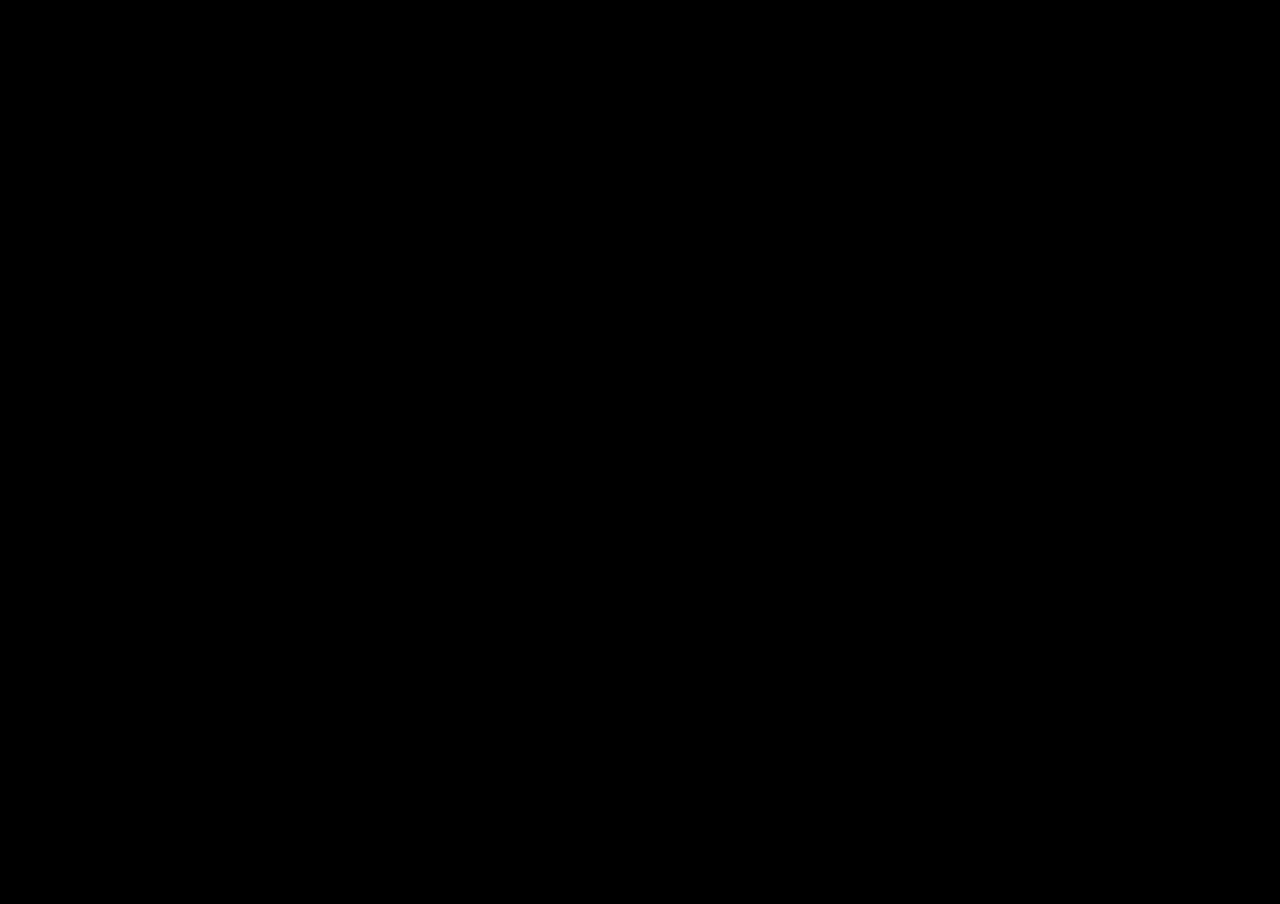
==== index.html @ a5a75810 "Add files via upload" ====
<!doctype html>
<html>
<head>
  <meta charset="UTF-8">
  <meta http-equiv="X-UA-Compatible" content="IE=edge">
  <meta name="viewport" content="width=device-width,initial-scale=1,maximum-scale=1,user-scalable=no">
  <meta name="mobile-web-app-capable" content="yes">
  <style>
    html, body { width:100%; height:100%; background-color:#000; margin:0; }
    * { overflow:hidden; padding:0; margin:0; }
    * {
      -webkit-touch-callout:none;
      -webkit-user-select:none;
      -khtml-user-select:none;
      -moz-user-select:none;
      -ms-user-select:none;
      user-select:none;
    }
  </style>
  <title>Grid Color Block</title>
  <script>
  /* Versao FIXA dos assets (audio, atlases, JSONs de dados). O bundle usava
     Date.now() como cache-bust -> NENHUM asset era cacheado, ~6MB rebaixados
     em toda sessao. Com token fixo + Cache-Control immutable (wrangler/_headers),
     o retornante baixa ~0. BUMPAR este numero sempre que mudar QUALQUER
     arquivo de audio/, img/ ou data/. */
  window.__ASSET_V = 145;
  </script>

  <link rel="stylesheet" href="modal-theme.css?v=156">

  <!-- ============ Pi Network SDK (oficial) ============ -->
  <script src="https://sdk.minepi.com/pi-sdk.js"></script>
  <script src="pi-pay.js?v=156"></script>
  <script>
  /* Inicializa o Pi SDK em modo SANDBOX (Pi de teste).
     Trocar sandbox:false quando for pra producao. O login e pedido
     no primeiro boot; o pagamento e disparado pelo coin shop. */
  (function () {
    try {
      if (window.PiPay && PiPay.init) {
        PiPay.init({ sandbox: true });
        // tenta logar no boot (silencioso fora do Pi Browser)
        if (PiPay.login) PiPay.login().then(function (u) {
          try { console.log("[pi] login:", u && u.username); } catch (e) {}
        }, function () {});
      }
    } catch (e) {}
  })();
  </script>

  <!-- bridges de UI do jogo (carregam antes do bundle) -->
  <script defer="defer" src="booster-bridge.js?v=156"></script>
  <script defer="defer" src="win-bridge.js?v=156"></script>
  <script defer="defer" src="mech-bridge.js?v=156"></script>
  <script defer="defer" src="coinshop-bridge.js?v=156"></script>
  <script defer="defer" src="settings-bridge.js?v=156"></script>
  <script defer="defer" src="boosterunlock-bridge.js?v=156"></script>

  <!-- modais hard-level: intro, gates closed (400) e bomba (200) em card creme -->
  <script defer="defer" src="hardgates-bridge.js?v=156"></script>

  <!-- injeta bundle.min.js quando o DOM estiver pronto -->
  <script defer="defer" src="boot.js?v=156"></script>
</head>
<body>

  <style id="gcbFont">
  @font-face{font-family:'Baloo 2';font-style:normal;font-weight:800;font-display:block;src:url([data-uri]) format('woff2');}@font-face{font-family:'Titan One';font-style:normal;font-weight:400;font-display:block;src:url([data-uri]) format('woff2');}
  @keyframes gcb-pop{0%{transform:scale(0) rotate(-18deg);opacity:0}60%{transform:scale(1.1) rotate(2deg);opacity:1}100%{transform:scale(1) rotate(0);opacity:1}}
  @keyframes gcb-rise{0%{transform:translateY(24px);opacity:0}100%{transform:translateY(0);opacity:1}}
  @keyframes gcb-float{0%,100%{transform:translateY(0) rotate(var(--r,0deg))}50%{transform:translateY(-12px) rotate(var(--r,0deg))}}
  #gcbSplash *{box-sizing:border-box}
  </style>

  <div id="gcbSplash">
    <div class="gcb-grid"></div>
    <div style="position:absolute;top:12%;left:8%;width:52px;height:36px;--r:-10deg;animation:gcb-float 4.2s ease-in-out infinite;background:#ff2e93;border-radius:8px;box-shadow:inset 0 -5px 0 rgba(0,0,0,.18)"></div>
    <div style="position:absolute;top:20%;right:9%;width:36px;height:36px;--r:12deg;animation:gcb-float 3.6s ease-in-out .5s infinite;background:#ff9a2e;border-radius:8px;box-shadow:inset 0 -5px 0 rgba(0,0,0,.18)"></div>
    <div style="position:absolute;top:70%;left:11%;width:36px;height:36px;--r:8deg;animation:gcb-float 4.8s ease-in-out .9s infinite;background:#4caf1f;border-radius:8px;box-shadow:inset 0 -5px 0 rgba(0,0,0,.18)"></div>
    <div style="position:absolute;top:74%;right:12%;width:44px;height:44px;--r:-6deg;animation:gcb-float 4.0s ease-in-out .3s infinite;background:#39b6f0;border-radius:8px;box-shadow:inset 0 -5px 0 rgba(0,0,0,.18)"></div>
    <div class="gcb-center">
      <div style="padding:14px;border-radius:22px;background:#16266e;box-shadow:0 14px 30px rgba(15,25,70,.4),inset 0 2px 0 rgba(255,255,255,.14);">
        <div style="display:grid;grid-template-columns:repeat(3,1fr);gap:10px;"><div style="width:64px;height:64px;border-radius:12px;background:#ff2e93;box-shadow:inset 0 -8px 0 rgba(0,0,0,.18),inset 0 6px 0 rgba(255,255,255,.28);display:grid;grid-template-columns:1fr 1fr;place-items:center;padding:9px;animation:gcb-pop .5s cubic-bezier(.2,1.3,.4,1) .10s both;"><span style="width:13px;height:13px;border-radius:50%;background:radial-gradient(circle at 35% 30%,#ff8bc0,#ff2e93);box-shadow:inset 0 -2px 0 rgba(0,0,0,.2);"></span><span style="width:13px;height:13px;border-radius:50%;background:radial-gradient(circle at 35% 30%,#ff8bc0,#ff2e93);box-shadow:inset 0 -2px 0 rgba(0,0,0,.2);"></span><span style="width:13px;height:13px;border-radius:50%;background:radial-gradient(circle at 35% 30%,#ff8bc0,#ff2e93);box-shadow:inset 0 -2px 0 rgba(0,0,0,.2);"></span><span style="width:13px;height:13px;border-radius:50%;background:radial-gradient(circle at 35% 30%,#ff8bc0,#ff2e93);box-shadow:inset 0 -2px 0 rgba(0,0,0,.2);"></span></div><div style="width:64px;height:64px;border-radius:12px;background:#ffcf33;box-shadow:inset 0 -8px 0 rgba(0,0,0,.18),inset 0 6px 0 rgba(255,255,255,.28);display:grid;grid-template-columns:1fr 1fr;place-items:center;padding:9px;animation:gcb-pop .5s cubic-bezier(.2,1.3,.4,1) .16s both;"><span style="width:13px;height:13px;border-radius:50%;background:radial-gradient(circle at 35% 30%,#ffe89a,#ffcf33);box-shadow:inset 0 -2px 0 rgba(0,0,0,.2);"></span><span style="width:13px;height:13px;border-radius:50%;background:radial-gradient(circle at 35% 30%,#ffe89a,#ffcf33);box-shadow:inset 0 -2px 0 rgba(0,0,0,.2);"></span><span style="width:13px;height:13px;border-radius:50%;background:radial-gradient(circle at 35% 30%,#ffe89a,#ffcf33);box-shadow:inset 0 -2px 0 rgba(0,0,0,.2);"></span><span style="width:13px;height:13px;border-radius:50%;background:radial-gradient(circle at 35% 30%,#ffe89a,#ffcf33);box-shadow:inset 0 -2px 0 rgba(0,0,0,.2);"></span></div><div style="width:64px;height:64px;border-radius:12px;background:#39b6f0;box-shadow:inset 0 -8px 0 rgba(0,0,0,.18),inset 0 6px 0 rgba(255,255,255,.28);display:grid;grid-template-columns:1fr 1fr;place-items:center;padding:9px;animation:gcb-pop .5s cubic-bezier(.2,1.3,.4,1) .22s both;"><span style="width:13px;height:13px;border-radius:50%;background:radial-gradient(circle at 35% 30%,#bfe9ff,#39b6f0);box-shadow:inset 0 -2px 0 rgba(0,0,0,.2);"></span><span style="width:13px;height:13px;border-radius:50%;background:radial-gradient(circle at 35% 30%,#bfe9ff,#39b6f0);box-shadow:inset 0 -2px 0 rgba(0,0,0,.2);"></span><span style="width:13px;height:13px;border-radius:50%;background:radial-gradient(circle at 35% 30%,#bfe9ff,#39b6f0);box-shadow:inset 0 -2px 0 rgba(0,0,0,.2);"></span><span style="width:13px;height:13px;border-radius:50%;background:radial-gradient(circle at 35% 30%,#bfe9ff,#39b6f0);box-shadow:inset 0 -2px 0 rgba(0,0,0,.2);"></span></div><div style="width:64px;height:64px;border-radius:12px;background:#4caf1f;box-shadow:inset 0 -8px 0 rgba(0,0,0,.18),inset 0 6px 0 rgba(255,255,255,.28);display:grid;grid-template-columns:1fr 1fr;place-items:center;padding:9px;animation:gcb-pop .5s cubic-bezier(.2,1.3,.4,1) .28s both;"><span style="width:13px;height:13px;border-radius:50%;background:radial-gradient(circle at 35% 30%,#9be86b,#4caf1f);box-shadow:inset 0 -2px 0 rgba(0,0,0,.2);"></span><span style="width:13px;height:13px;border-radius:50%;background:radial-gradient(circle at 35% 30%,#9be86b,#4caf1f);box-shadow:inset 0 -2px 0 rgba(0,0,0,.2);"></span><span style="width:13px;height:13px;border-radius:50%;background:radial-gradient(circle at 35% 30%,#9be86b,#4caf1f);box-shadow:inset 0 -2px 0 rgba(0,0,0,.2);"></span><span style="width:13px;height:13px;border-radius:50%;background:radial-gradient(circle at 35% 30%,#9be86b,#4caf1f);box-shadow:inset 0 -2px 0 rgba(0,0,0,.2);"></span></div><div style="width:64px;height:64px;border-radius:12px;background:#ff9a2e;box-shadow:inset 0 -8px 0 rgba(0,0,0,.18),inset 0 6px 0 rgba(255,255,255,.28);display:grid;grid-template-columns:1fr 1fr;place-items:center;padding:9px;animation:gcb-pop .5s cubic-bezier(.2,1.3,.4,1) .34s both;"><span style="width:13px;height:13px;border-radius:50%;background:radial-gradient(circle at 35% 30%,#ffc98a,#ff9a2e);box-shadow:inset 0 -2px 0 rgba(0,0,0,.2);"></span><span style="width:13px;height:13px;border-radius:50%;background:radial-gradient(circle at 35% 30%,#ffc98a,#ff9a2e);box-shadow:inset 0 -2px 0 rgba(0,0,0,.2);"></span><span style="width:13px;height:13px;border-radius:50%;background:radial-gradient(circle at 35% 30%,#ffc98a,#ff9a2e);box-shadow:inset 0 -2px 0 rgba(0,0,0,.2);"></span><span style="width:13px;height:13px;border-radius:50%;background:radial-gradient(circle at 35% 30%,#ffc98a,#ff9a2e);box-shadow:inset 0 -2px 0 rgba(0,0,0,.2);"></span></div><div style="width:64px;height:64px;border-radius:12px;background:#f4241f;box-shadow:inset 0 -8px 0 rgba(0,0,0,.18),inset 0 6px 0 rgba(255,255,255,.28);display:grid;grid-template-columns:1fr 1fr;place-items:center;padding:9px;animation:gcb-pop .5s cubic-bezier(.2,1.3,.4,1) .40s both;"><span style="width:13px;height:13px;border-radius:50%;background:radial-gradient(circle at 35% 30%,#ff8b7f,#f4241f);box-shadow:inset 0 -2px 0 rgba(0,0,0,.2);"></span><span style="width:13px;height:13px;border-radius:50%;background:radial-gradient(circle at 35% 30%,#ff8b7f,#f4241f);box-shadow:inset 0 -2px 0 rgba(0,0,0,.2);"></span><span style="width:13px;height:13px;border-radius:50%;background:radial-gradient(circle at 35% 30%,#ff8b7f,#f4241f);box-shadow:inset 0 -2px 0 rgba(0,0,0,.2);"></span><span style="width:13px;height:13px;border-radius:50%;background:radial-gradient(circle at 35% 30%,#ff8b7f,#f4241f);box-shadow:inset 0 -2px 0 rgba(0,0,0,.2);"></span></div></div>
      </div>
      <div style="margin-top:34px;text-align:center;animation:gcb-rise .6s ease-out .5s both;filter:drop-shadow(0 6px 5px rgba(15,25,70,.4));overflow:visible;"><div style="position:relative;display:inline-block;line-height:.92;overflow:visible;"><div style="overflow:visible;position:absolute;top:0;left:0;width:100%;font-family:'Baloo 2',cursive;font-weight:800;font-size:58px;line-height:.92;letter-spacing:1px;color:#1c2b6b;-webkit-text-stroke:9px #1c2b6b;paint-order:stroke;">GRID</div><div style="position:relative;font-family:'Baloo 2',cursive;font-weight:800;font-size:58px;line-height:.92;letter-spacing:1px;background:linear-gradient(180deg,#d6f3ff 0%,#69c3ff 52%,#2f86ea 100%);-webkit-background-clip:text;background-clip:text;color:transparent;">GRID</div></div><div style="margin-top:6px;overflow:visible;"><div style="position:relative;display:inline-block;line-height:.95;overflow:visible;"><div style="overflow:visible;position:absolute;top:0;left:0;width:100%;font-family:'Titan One',cursive;font-weight:400;font-size:40px;line-height:.95;letter-spacing:1px;color:#1c2b6b;-webkit-text-stroke:7px #1c2b6b;paint-order:stroke;">COLOR BLOCK</div><div style="position:relative;font-family:'Titan One',cursive;font-weight:400;font-size:40px;line-height:.95;letter-spacing:1px;background:linear-gradient(180deg,#d8ffb8 0%,#7ee06a 48%,#2f9a1f 100%);-webkit-background-clip:text;background-clip:text;color:transparent;">COLOR BLOCK</div></div></div></div>
      <div style="margin-top:30px;display:flex;flex-direction:column;align-items:center;gap:8px;animation:gcb-rise .6s ease-out .7s both;">
        <div style="width:min(62vw,220px);height:16px;border-radius:999px;background:#16266e;overflow:hidden;box-shadow:inset 0 2px 4px rgba(0,0,0,.35);">
          <div id="gcbBar" style="height:100%;width:0%;border-radius:999px;background:linear-gradient(90deg,#3fbf2a,#6fe04a);box-shadow:inset 0 2px 0 rgba(255,255,255,.4);transition:width .18s ease;"></div>
        </div>
        <div id="gcbPct" style="font-family:'Baloo 2',cursive;font-weight:800;color:#fff;font-size:16px;text-shadow:0 2px 0 #14468c;">0%</div>
      </div>
    </div>
  </div>
  <style>
    #gcbSplash{position:fixed;inset:0;z-index:100000;overflow:hidden;background:linear-gradient(180deg,#4fc3f7 0%,#2aa8ef 52%,#1f8fe6 100%);transition:opacity .45s ease}
    #gcbSplash .gcb-grid{position:absolute;inset:0;background-image:linear-gradient(rgba(255,255,255,.10) 2px,transparent 2px),linear-gradient(90deg,rgba(255,255,255,.10) 2px,transparent 2px);background-size:44px 44px}
    #gcbSplash .gcb-center{position:absolute;inset:0;display:flex;flex-direction:column;align-items:center;justify-content:center;padding:20px}
  </style>
  <script>
    (function(){var shown=0,done=false;
      var bar=document.getElementById('gcbBar'),pct=document.getElementById('gcbPct'),sp=document.getElementById('gcbSplash');
      function set(p){p=Math.max(shown,Math.min(100,Math.round(p)));shown=p;if(bar)bar.style.width=p+'%';if(pct)pct.textContent=p+'%';}
      window.__splashProgress=function(t){set(t*100*0.95);};
      window.__splashDone=function(){finish();};
      var creep=setInterval(function(){if(shown<90)set(shown+1);},90);
      function finish(){if(done)return;done=true;clearInterval(creep);
        var i=setInterval(function(){set(shown+4);if(shown>=100){clearInterval(i);setTimeout(function(){if(sp){sp.style.opacity='0';setTimeout(function(){sp.remove();},500);}},220);}},20);}
      setTimeout(function(){if(!done)finish();},15000);
    })();
  </script>

</body>
</html>
---- modal-theme.css ----
/* ============================================================
   MODAL THEME (Color Blocks) — sistema "card claro/creme"
   Compartilhado por todos os bridges. Prefixo .mm-
   Um só lugar pra cor/raio/sombra/tipografia dos modais.
   ============================================================ */
@import url("https://fonts.googleapis.com/css2?family=Baloo+2:wght@500;600;700;800&display=swap");

/* overlay fosco (frosted). Fallback: overlay escuro sólido em browsers sem backdrop-filter */
.mm-overlay{
  position:fixed; inset:0; z-index:99999; display:none;
  align-items:center; justify-content:center; padding:14px;
  background:rgba(14,26,48,.5);
  font-family:'Baloo 2',system-ui,sans-serif;
}
/* sem isto, width:380px + padding:26px 22px = 424px reais e o card estoura a tela */
.mm-overlay, .mm-overlay *{ box-sizing:border-box; }
@supports ((backdrop-filter:blur(2px)) or (-webkit-backdrop-filter:blur(2px))){
  .mm-overlay{ background:rgba(14,26,48,.42); -webkit-backdrop-filter:blur(7px); backdrop-filter:blur(7px); }
}

/* card off-white */
.mm-card{
  position:relative; width:340px; max-width:calc(100vw - 28px);
  background:#FFFDF8; border-radius:26px; padding:26px 22px 22px;
  box-shadow:0 24px 60px -14px rgba(18,38,74,.5), inset 0 1px 0 rgba(255,255,255,.9);
  animation:mmPop .34s cubic-bezier(.2,.9,.3,1.2);
}
@keyframes mmPop{ 0%{transform:scale(.9);opacity:0} 100%{transform:scale(1);opacity:1} }

/* X de fechar */
.mm-close{
  position:absolute; top:14px; right:14px; width:34px; height:34px;
  border:none; border-radius:50%; cursor:pointer;
  background:#eef1f6; color:#8894a6;
  display:flex; align-items:center; justify-content:center;
  transition:transform .08s, filter .12s;
}
.mm-close:hover{ filter:brightness(.97); }
.mm-close:active{ transform:scale(.9); }

/* header limpo */
.mm-eyebrow{ text-align:center; font-weight:800; font-size:12px; letter-spacing:1.5px; text-transform:uppercase; color:#c0863a; }
.mm-title{ text-align:center; font-weight:800; font-size:27px; color:#26324a; margin:2px 0 18px; white-space:nowrap; }

/* disco do ícone (sem raios). Cor do halo via --mm-accent */
.mm-iconwrap{ display:flex; justify-content:center; margin-bottom:16px; }
.mm-disc{
  width:104px; height:104px; border-radius:50%;
  background:radial-gradient(circle at 50% 38%, #fff 0%, var(--mm-halo,#ffe6dc) 60%, var(--mm-halo2,#ffd3c4) 100%);
  box-shadow:inset 0 -6px 12px var(--mm-halo-in,rgba(210,90,60,.18)), 0 10px 22px -8px var(--mm-halo-out,rgba(210,90,60,.4));
  display:flex; align-items:center; justify-content:center;
}

.mm-desc{ text-align:center; font-weight:600; font-size:15.5px; line-height:1.35; color:#63708a; max-width:262px; margin:0 auto 20px; }

/* botão primário (verde) */
.mm-btn{
  display:flex; align-items:center; justify-content:center; gap:8px;
  width:100%; height:60px; border:none; border-radius:18px; cursor:pointer;
  font-family:inherit; background:linear-gradient(180deg,#63d64a,#3cb52c);
  box-shadow:0 8px 18px -4px rgba(40,150,30,.55), inset 0 1px 0 rgba(255,255,255,.4);
  transition:transform .07s, filter .12s;
}
.mm-btn:hover{ filter:brightness(1.04); }
.mm-btn:active{ transform:translateY(2px); }
.mm-btn .lbl{ font-weight:700; font-size:15px; color:rgba(255,255,255,.9); }
.mm-btn .amt{ font-weight:800; font-size:24px; color:#fff; }

/* variante âmbar (ex.: Continue/secundário) */
.mm-btn.amber{ background:linear-gradient(180deg,#ffc24a,#f2921f); box-shadow:0 8px 18px -4px rgba(210,120,10,.5), inset 0 1px 0 rgba(255,255,255,.45); }

/* rodapé sutil */
.mm-foot{ text-align:center; font-weight:600; font-size:13.5px; color:#9aa4b5; margin-top:12px; }
.mm-foot b{ color:#63708a; }

/* utilitário: shake de "sem saldo" */
@keyframes mmShake{ 0%,100%{transform:translateX(0)} 20%{transform:translateX(-7px)} 40%{transform:translateX(7px)} 60%{transform:translateX(-5px)} 80%{transform:translateX(5px)} }
.mm-shake{ animation:mmShake .4s; }

@media (prefers-reduced-motion: reduce){ .mm-card{ animation:none; } }
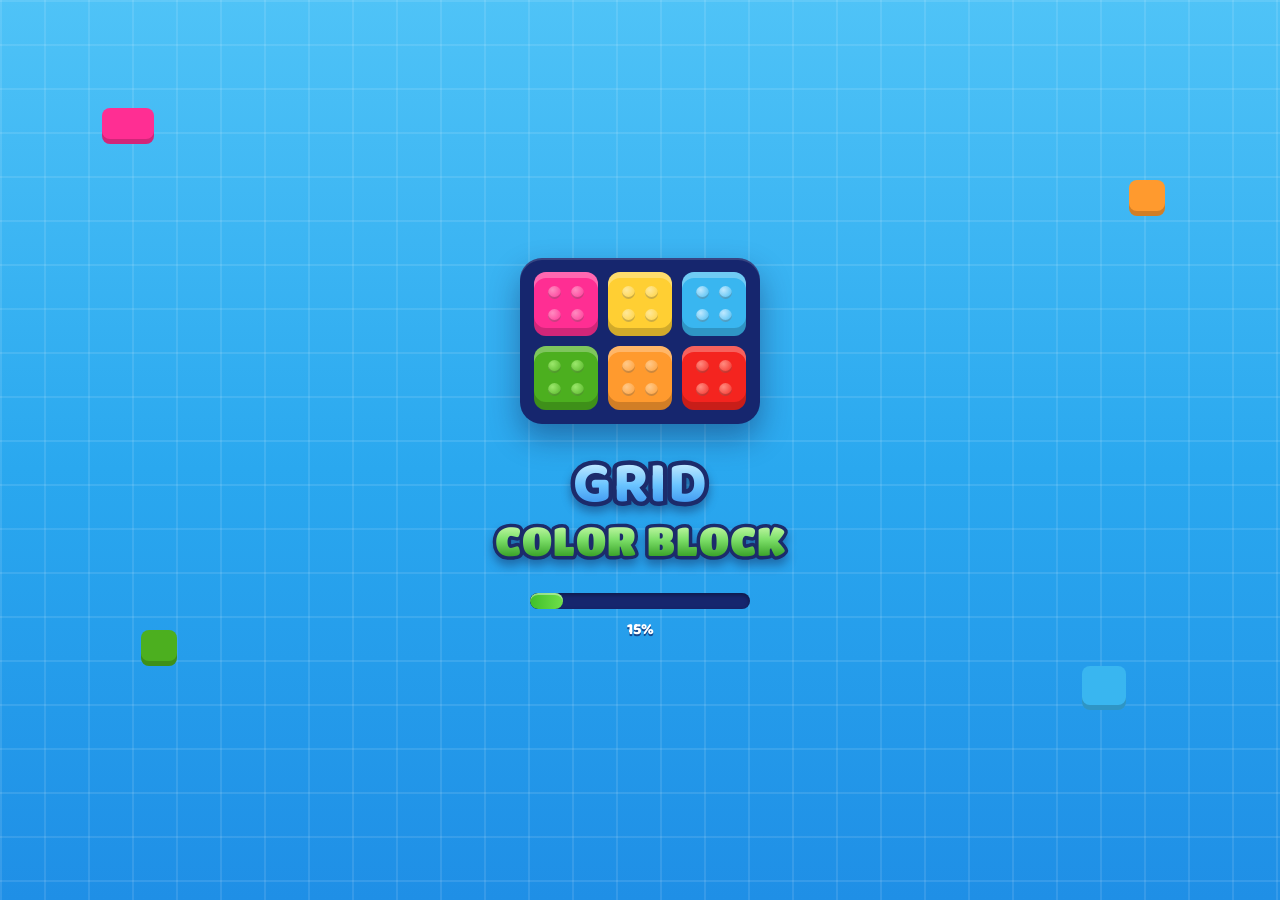
==== commit 0b0a86c8: "Add files via upload" ====
--- a/index.html
+++ b/index.html
@@ -27,11 +27,11 @@
   window.__ASSET_V = 145;
   </script>
 
-  <link rel="stylesheet" href="modal-theme.css?v=156">
+  <link rel="stylesheet" href="modal-theme.css?v=164">
 
   <!-- ============ Pi Network SDK (oficial) ============ -->
   <script src="https://sdk.minepi.com/pi-sdk.js"></script>
-  <script src="pi-pay.js?v=156"></script>
+  <script src="pi-pay.js?v=164"></script>
   <script>
   /* Inicializa o Pi SDK em modo SANDBOX (Pi de teste).
      Trocar sandbox:false quando for pra producao. O login e pedido
@@ -50,18 +50,18 @@
   </script>
 
   <!-- bridges de UI do jogo (carregam antes do bundle) -->
-  <script defer="defer" src="booster-bridge.js?v=156"></script>
-  <script defer="defer" src="win-bridge.js?v=156"></script>
-  <script defer="defer" src="mech-bridge.js?v=156"></script>
-  <script defer="defer" src="coinshop-bridge.js?v=156"></script>
-  <script defer="defer" src="settings-bridge.js?v=156"></script>
-  <script defer="defer" src="boosterunlock-bridge.js?v=156"></script>
+  <script defer="defer" src="booster-bridge.js?v=164"></script>
+  <script defer="defer" src="win-bridge.js?v=164"></script>
+  <script defer="defer" src="mech-bridge.js?v=164"></script>
+  <script defer="defer" src="coinshop-bridge.js?v=164"></script>
+  <script defer="defer" src="settings-bridge.js?v=164"></script>
+  <script defer="defer" src="boosterunlock-bridge.js?v=164"></script>
 
   <!-- modais hard-level: intro, gates closed (400) e bomba (200) em card creme -->
-  <script defer="defer" src="hardgates-bridge.js?v=156"></script>
+  <script defer="defer" src="hardgates-bridge.js?v=164"></script>
 
   <!-- injeta bundle.min.js quando o DOM estiver pronto -->
-  <script defer="defer" src="boot.js?v=156"></script>
+  <script defer="defer" src="boot.js?v=164"></script>
 </head>
 <body>
 
